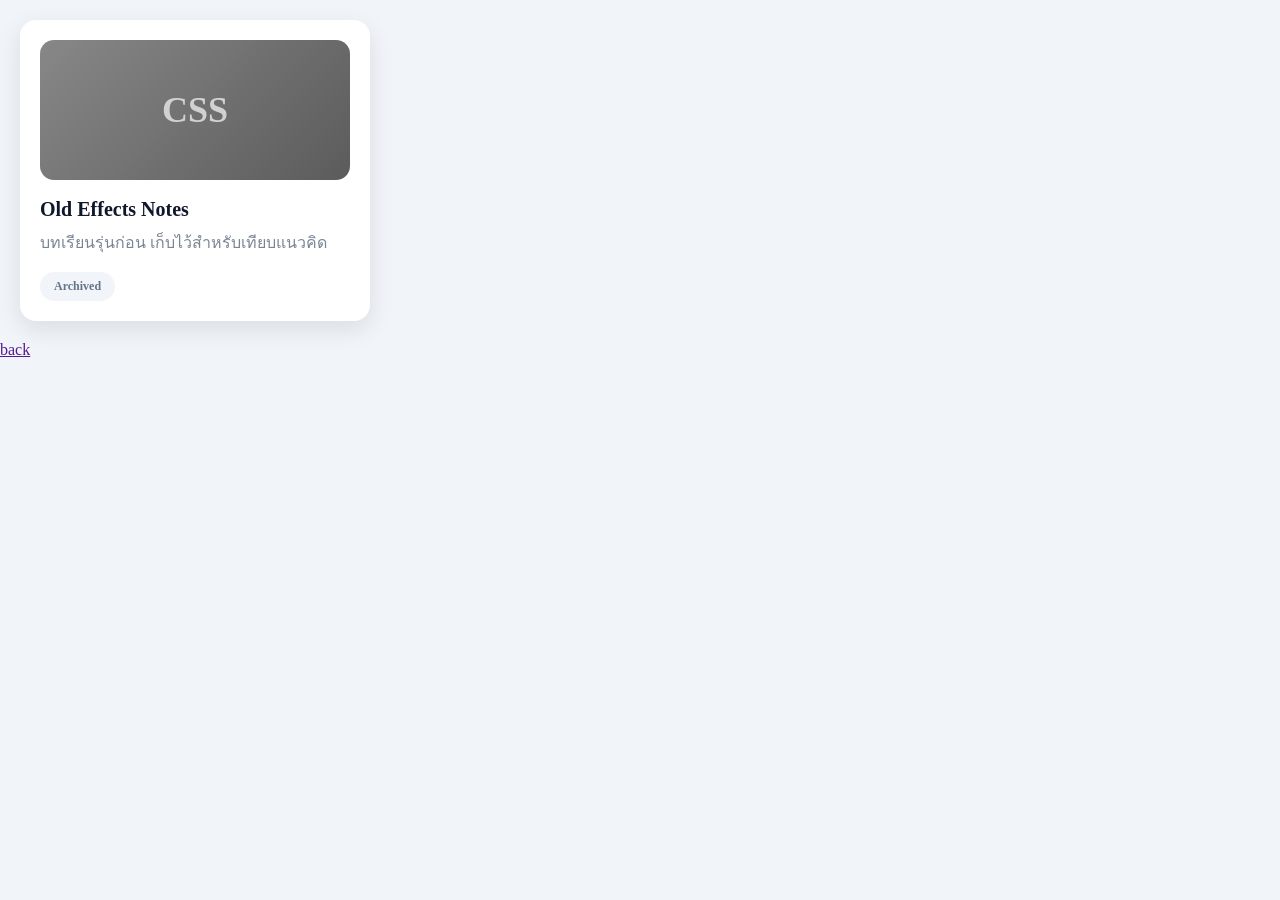
==== workshop2/workshop2.html @ 7aa887af "effects and visual workshops" ====
<!DOCTYPE html>
<html lang="en">

<head>
    <meta charset="UTF-8">
    <meta name="viewport" content="width=device-width, initial-scale=1.0">
    <title>Workshop2</title>
    <link rel="stylesheet" href="workshop2.css">
</head>

<body>
    <article class="lesson-tile">
        <div class="cover">CSS</div>
        <h2>Old Effects Notes</h2>
        <p>บทเรียนรุ่นก่อน เก็บไว้สำหรับเทียบแนวคิด</p>
        <span class="status">Archived</span>
    </article>
    <a href="">back</a>
</body>

</html>
---- workshop2/workshop2.css ----
* {
  box-sizing: border-box;
  margin: 0;
  padding: 0;
}

body {
  background: #f1f5f9;
}

.lesson-tile {
  max-width: 350px;
  margin: 20px;
  padding: 20px;
  background: white;
  border-radius: 16px;
  box-shadow: 0 8px 24px rgba(15, 23, 42, 0.1);
}

.cover {
  height: 140px;
  margin: 0 0 18px;
  padding: 10px 30px;
  display: flex;
  justify-content: center;
  align-items: center;
  font-size: 36px;
  font-weight: 700;
  color: white;
  background: linear-gradient(135deg, #38bdf8, #6366f1);
  border-radius: 14px;
  line-height: 140px;
  filter: grayscale(100%) brightness(0.82);
}

.lesson-tile h2 {
  margin: 0 0 8px;
  color: #0f172a;
  font-size: 20px;
}

.lesson-tile p {
  color: #475569;
  line-height: 1.7;
  margin: 0 0 8px;
  opacity: 0.72;
}

.status {
  display: inline-block;
  margin: 8px 0 0 0;
  padding: 7px 14px;
  background: #f1f5f9;
  color: #64748b;
  border-radius: 9999px;
  font-size: 12px;
  font-weight: 700;
}
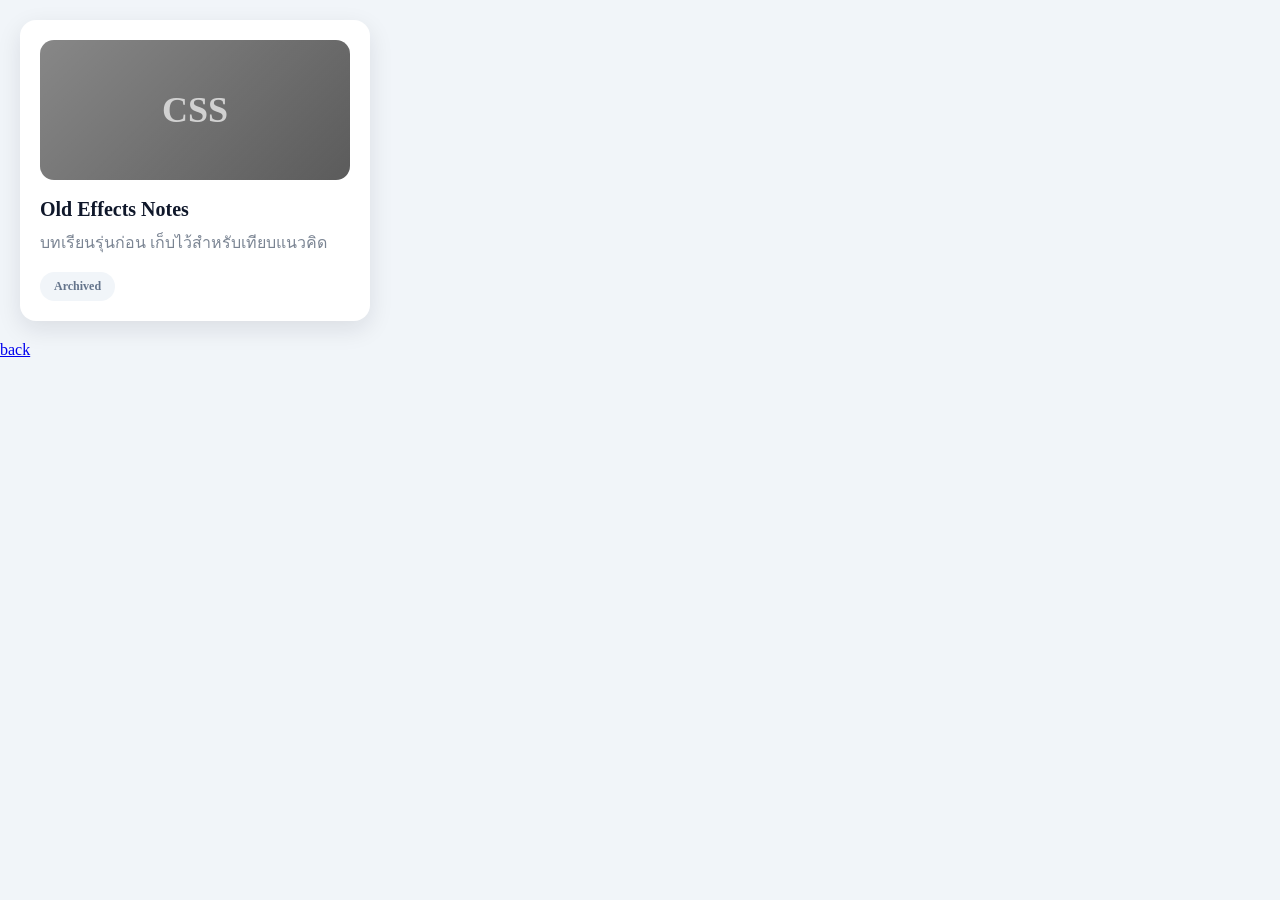
==== commit c68334a7: "update the link back to Homepage" ====
--- a/workshop2/workshop2.html
+++ b/workshop2/workshop2.html
@@ -15,7 +15,7 @@
         <p>บทเรียนรุ่นก่อน เก็บไว้สำหรับเทียบแนวคิด</p>
         <span class="status">Archived</span>
     </article>
-    <a href="">back</a>
+    <a href="https://win-nacho.github.io/workshop-effects-and-visuals/">back</a>
 </body>
 
 </html>
